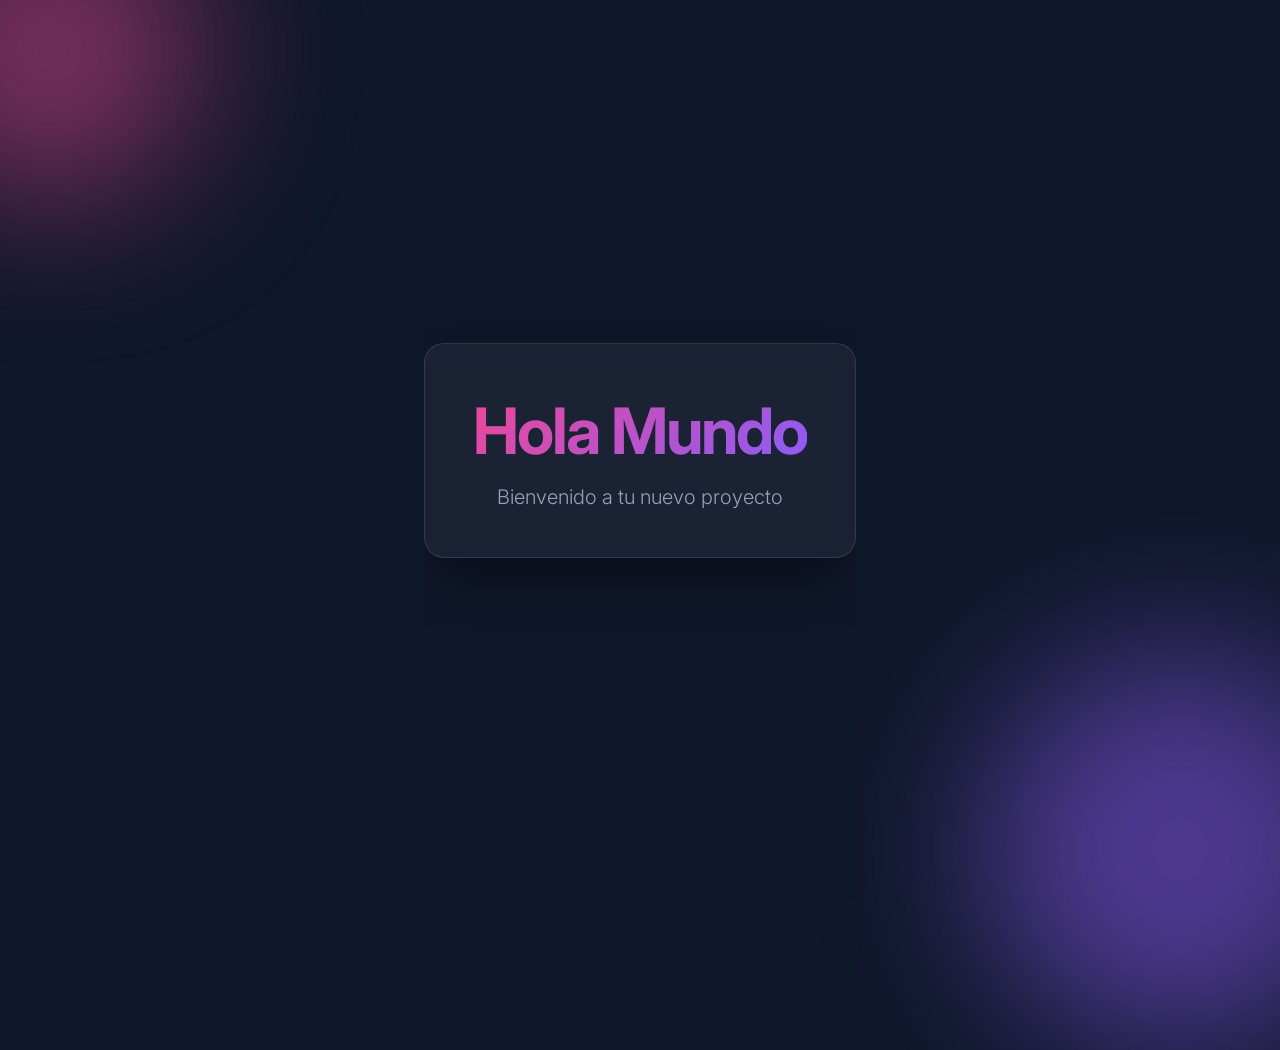
==== tercera clase/index.html @ 7e78baeb "feat: añadi un hola mundo con estilos" ====
<!DOCTYPE html>
<html lang="es">
<head>
    <meta charset="UTF-8">
    <meta name="viewport" content="width=device-width, initial-scale=1.0">
    <title>Hola Mundo</title>
    <style>
        :root {
            --bg-color: #0f172a;
            --text-color: #f8fafc;
            --accent-color: #3b82f6;
            --gradient-start: #ec4899;
            --gradient-end: #8b5cf6;
        }

        body, html {
            margin: 0;
            padding: 0;
            height: 100%;
            font-family: 'Inter', -apple-system, BlinkMacSystemFont, 'Segoe UI', Roboto, Helvetica, Arial, sans-serif;
            background-color: var(--bg-color);
            color: var(--text-color);
            display: flex;
            justify-content: center;
            align-items: center;
            overflow: hidden;
        }

        .container {
            text-align: center;
            padding: 3rem;
            background: rgba(255, 255, 255, 0.05);
            backdrop-filter: blur(10px);
            -webkit-backdrop-filter: blur(10px);
            border-radius: 20px;
            border: 1px solid rgba(255, 255, 255, 0.1);
            box-shadow: 0 25px 50px -12px rgba(0, 0, 0, 0.5);
            transform: translateY(0);
            animation: float 6s ease-in-out infinite;
        }

        h1 {
            font-size: 4rem;
            margin: 0 0 1rem 0;
            background: linear-gradient(135deg, var(--gradient-start), var(--gradient-end));
            -webkit-background-clip: text;
            background-clip: text;
            -webkit-text-fill-color: transparent;
            text-fill-color: transparent;
            letter-spacing: -2px;
        }

        p {
            font-size: 1.25rem;
            color: #94a3b8;
            margin: 0;
            font-weight: 300;
        }

        @keyframes float {
            0% {
                transform: translateY(0px);
            }
            50% {
                transform: translateY(-20px);
            }
            100% {
                transform: translateY(0px);
            }
        }

        /* Subtle background decorations */
        .decoration {
            position: absolute;
            border-radius: 50%;
            filter: blur(80px);
            z-index: -1;
            opacity: 0.5;
            animation: pulse 10s ease-in-out infinite alternate;
        }

        .dec-1 {
            width: 300px;
            height: 300px;
            background: var(--gradient-start);
            top: -100px;
            left: -100px;
        }

        .dec-2 {
            width: 400px;
            height: 400px;
            background: var(--gradient-end);
            bottom: -150px;
            right: -100px;
        }

        @keyframes pulse {
            0% {
                opacity: 0.3;
                transform: scale(0.8);
            }
            100% {
                opacity: 0.7;
                transform: scale(1.2);
            }
        }
    </style>
    <link href="https://fonts.googleapis.com/css2?family=Inter:wght@300;400;700&display=swap" rel="stylesheet">
</head>
<body>
    <div class="decoration dec-1"></div>
    <div class="decoration dec-2"></div>
    
    <div class="container">
        <h1>Hola Mundo</h1>
        <p>Bienvenido a tu nuevo proyecto</p>
    </div>
</body>
</html>
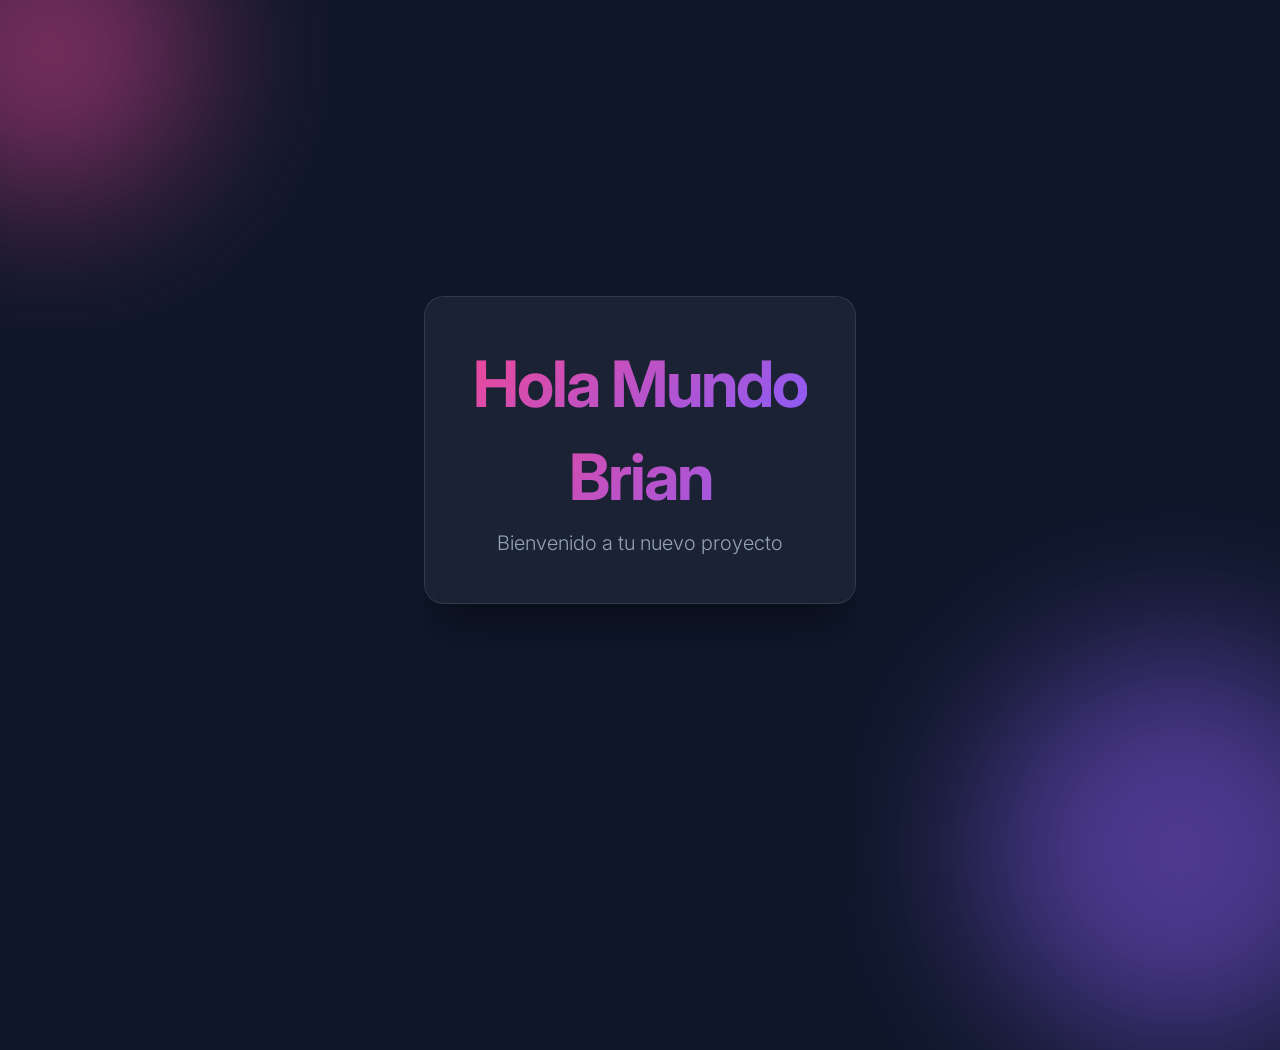
==== commit 8c8fe40e: "fix: añadi mi nombre "brian"" ====
--- a/tercera clase/index.html
+++ b/tercera clase/index.html
@@ -114,6 +114,7 @@
     
     <div class="container">
         <h1>Hola Mundo</h1>
+        <h1>Brian</h1>
         <p>Bienvenido a tu nuevo proyecto</p>
     </div>
 </body>
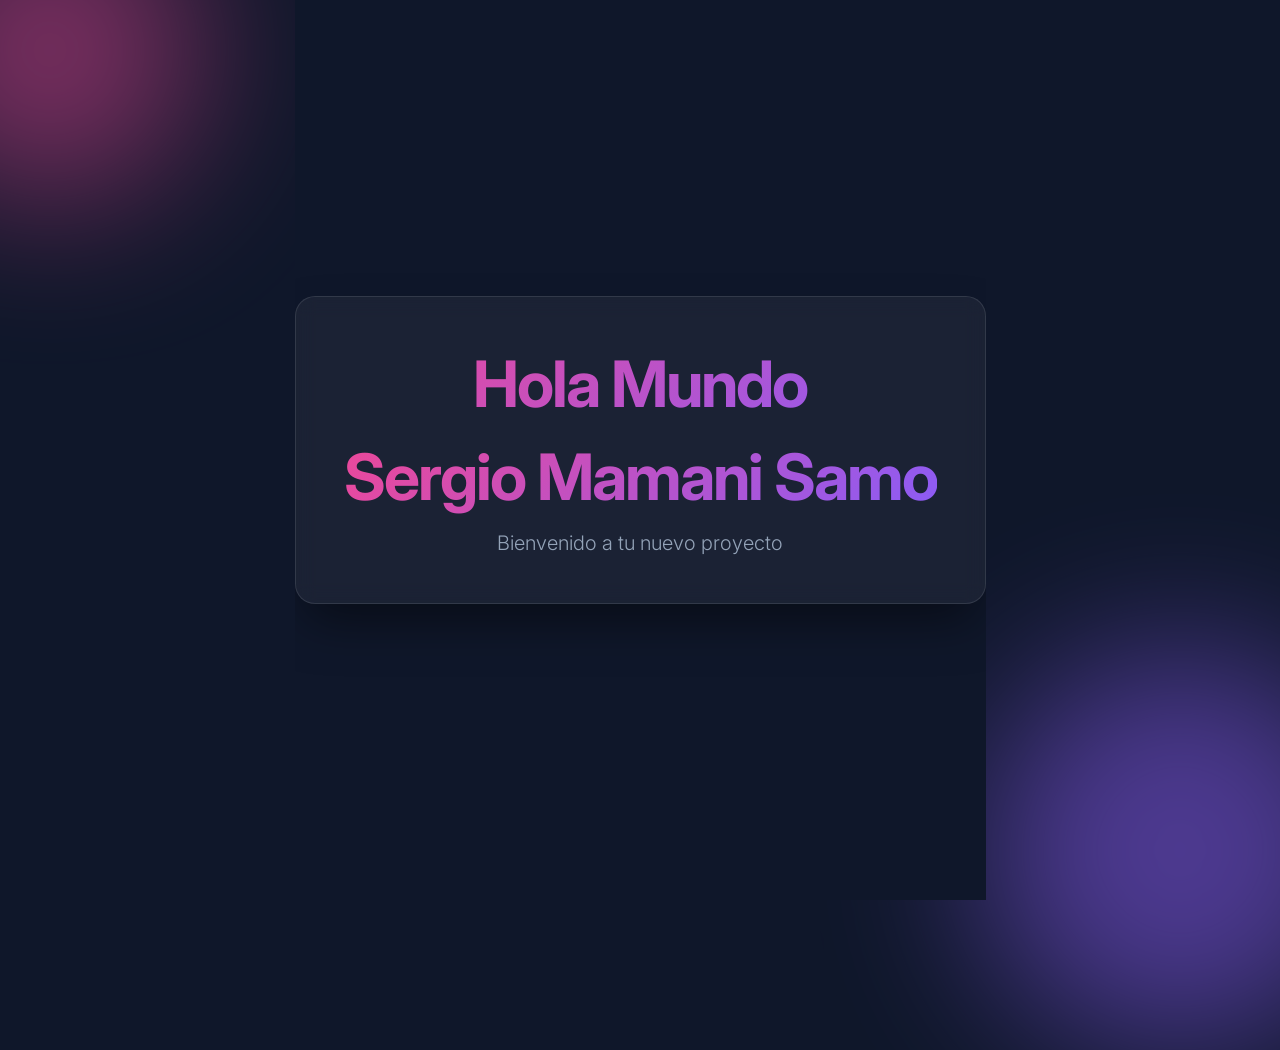
==== commit e29d6b15: "Merge pull request #12 from serghits/main fix: puse mi nombre" ====
--- a/tercera clase/index.html
+++ b/tercera clase/index.html
@@ -1,121 +1,137 @@
-<!DOCTYPE html>
+<!doctype html>
 <html lang="es">
-<head>
-    <meta charset="UTF-8">
-    <meta name="viewport" content="width=device-width, initial-scale=1.0">
+  <head>
+    <meta charset="UTF-8" />
+    <meta name="viewport" content="width=device-width, initial-scale=1.0" />
     <title>Hola Mundo</title>
     <style>
-        :root {
-            --bg-color: #0f172a;
-            --text-color: #f8fafc;
-            --accent-color: #3b82f6;
-            --gradient-start: #ec4899;
-            --gradient-end: #8b5cf6;
+      :root {
+        --bg-color: #0f172a;
+        --text-color: #f8fafc;
+        --accent-color: #3b82f6;
+        --gradient-start: #ec4899;
+        --gradient-end: #8b5cf6;
+      }
+
+      body,
+      html {
+        margin: 0;
+        padding: 0;
+        height: 100%;
+        font-family:
+          "Inter",
+          -apple-system,
+          BlinkMacSystemFont,
+          "Segoe UI",
+          Roboto,
+          Helvetica,
+          Arial,
+          sans-serif;
+        background-color: var(--bg-color);
+        color: var(--text-color);
+        display: flex;
+        justify-content: center;
+        align-items: center;
+        overflow: hidden;
+      }
+
+      .container {
+        text-align: center;
+        padding: 3rem;
+        background: rgba(255, 255, 255, 0.05);
+        backdrop-filter: blur(10px);
+        -webkit-backdrop-filter: blur(10px);
+        border-radius: 20px;
+        border: 1px solid rgba(255, 255, 255, 0.1);
+        box-shadow: 0 25px 50px -12px rgba(0, 0, 0, 0.5);
+        transform: translateY(0);
+        animation: float 6s ease-in-out infinite;
+      }
+
+      h1 {
+        font-size: 4rem;
+        margin: 0 0 1rem 0;
+        background: linear-gradient(
+          135deg,
+          var(--gradient-start),
+          var(--gradient-end)
+        );
+        -webkit-background-clip: text;
+        background-clip: text;
+        -webkit-text-fill-color: transparent;
+        text-fill-color: transparent;
+        letter-spacing: -2px;
+      }
+
+      p {
+        font-size: 1.25rem;
+        color: #94a3b8;
+        margin: 0;
+        font-weight: 300;
+      }
+
+      @keyframes float {
+        0% {
+          transform: translateY(0px);
         }
+        50% {
+          transform: translateY(-20px);
+        }
+        100% {
+          transform: translateY(0px);
+        }
+      }
 
-        body, html {
-            margin: 0;
-            padding: 0;
-            height: 100%;
-            font-family: 'Inter', -apple-system, BlinkMacSystemFont, 'Segoe UI', Roboto, Helvetica, Arial, sans-serif;
-            background-color: var(--bg-color);
-            color: var(--text-color);
-            display: flex;
-            justify-content: center;
-            align-items: center;
-            overflow: hidden;
+      /* Subtle background decorations */
+      .decoration {
+        position: absolute;
+        border-radius: 50%;
+        filter: blur(80px);
+        z-index: -1;
+        opacity: 0.5;
+        animation: pulse 10s ease-in-out infinite alternate;
+      }
+
+      .dec-1 {
+        width: 300px;
+        height: 300px;
+        background: var(--gradient-start);
+        top: -100px;
+        left: -100px;
+      }
+
+      .dec-2 {
+        width: 400px;
+        height: 400px;
+        background: var(--gradient-end);
+        bottom: -150px;
+        right: -100px;
+      }
+
+      @keyframes pulse {
+        0% {
+          opacity: 0.3;
+          transform: scale(0.8);
         }
-
-        .container {
-            text-align: center;
-            padding: 3rem;
-            background: rgba(255, 255, 255, 0.05);
-            backdrop-filter: blur(10px);
-            -webkit-backdrop-filter: blur(10px);
-            border-radius: 20px;
-            border: 1px solid rgba(255, 255, 255, 0.1);
-            box-shadow: 0 25px 50px -12px rgba(0, 0, 0, 0.5);
-            transform: translateY(0);
-            animation: float 6s ease-in-out infinite;
+        100% {
+          opacity: 0.7;
+          transform: scale(1.2);
         }
-
-        h1 {
-            font-size: 4rem;
-            margin: 0 0 1rem 0;
-            background: linear-gradient(135deg, var(--gradient-start), var(--gradient-end));
-            -webkit-background-clip: text;
-            background-clip: text;
-            -webkit-text-fill-color: transparent;
-            text-fill-color: transparent;
-            letter-spacing: -2px;
-        }
-
-        p {
-            font-size: 1.25rem;
-            color: #94a3b8;
-            margin: 0;
-            font-weight: 300;
-        }
-
-        @keyframes float {
-            0% {
-                transform: translateY(0px);
-            }
-            50% {
-                transform: translateY(-20px);
-            }
-            100% {
-                transform: translateY(0px);
-            }
-        }
-
-        /* Subtle background decorations */
-        .decoration {
-            position: absolute;
-            border-radius: 50%;
-            filter: blur(80px);
-            z-index: -1;
-            opacity: 0.5;
-            animation: pulse 10s ease-in-out infinite alternate;
-        }
-
-        .dec-1 {
-            width: 300px;
-            height: 300px;
-            background: var(--gradient-start);
-            top: -100px;
-            left: -100px;
-        }
-
-        .dec-2 {
-            width: 400px;
-            height: 400px;
-            background: var(--gradient-end);
-            bottom: -150px;
-            right: -100px;
-        }
-
-        @keyframes pulse {
-            0% {
-                opacity: 0.3;
-                transform: scale(0.8);
-            }
-            100% {
-                opacity: 0.7;
-                transform: scale(1.2);
-            }
-        }
+      }
     </style>
-    <link href="https://fonts.googleapis.com/css2?family=Inter:wght@300;400;700&display=swap" rel="stylesheet">
-</head>
-<body>
+    <link
+      href="https://fonts.googleapis.com/css2?family=Inter:wght@300;400;700&display=swap"
+      rel="stylesheet"
+    />
+  </head>
+  <body>
     <div class="decoration dec-1"></div>
     <div class="decoration dec-2"></div>
-    
+
     <div class="container">
-        <h1>Hola Mundo</h1>
-        <h1>Brian</h1>
-        <p>Bienvenido a tu nuevo proyecto</p>
+      <h1>Hola Mundo</h1>
+      <h1>Sergio Mamani Samo</h1>
+      <p>Bienvenido a tu nuevo proyecto</p>
     </div>
-</body>
+  </body>
 </html>
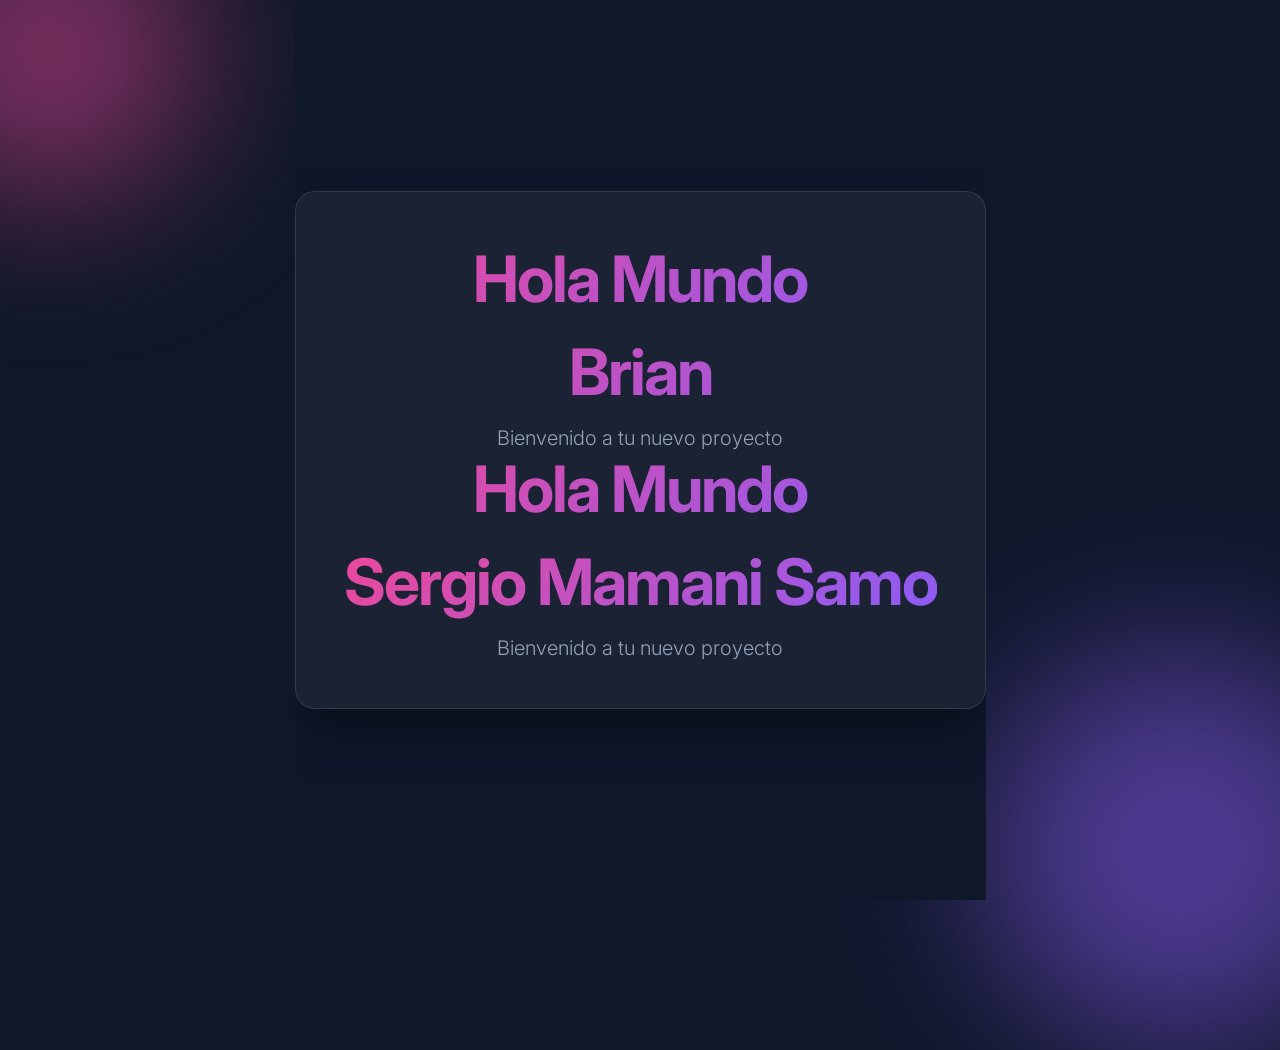
==== commit 289cbf36: "Merge pull request #13 from specia1Week/main fix: añadi mi nombre "brian"" ====
--- a/tercera clase/index.html
+++ b/tercera clase/index.html
@@ -129,6 +129,9 @@
     <div class="decoration dec-2"></div>
 
     <div class="container">
+        <h1>Hola Mundo</h1>
+        <h1>Brian</h1>
+        <p>Bienvenido a tu nuevo proyecto</p>
       <h1>Hola Mundo</h1>
       <h1>Sergio Mamani Samo</h1>
       <p>Bienvenido a tu nuevo proyecto</p>
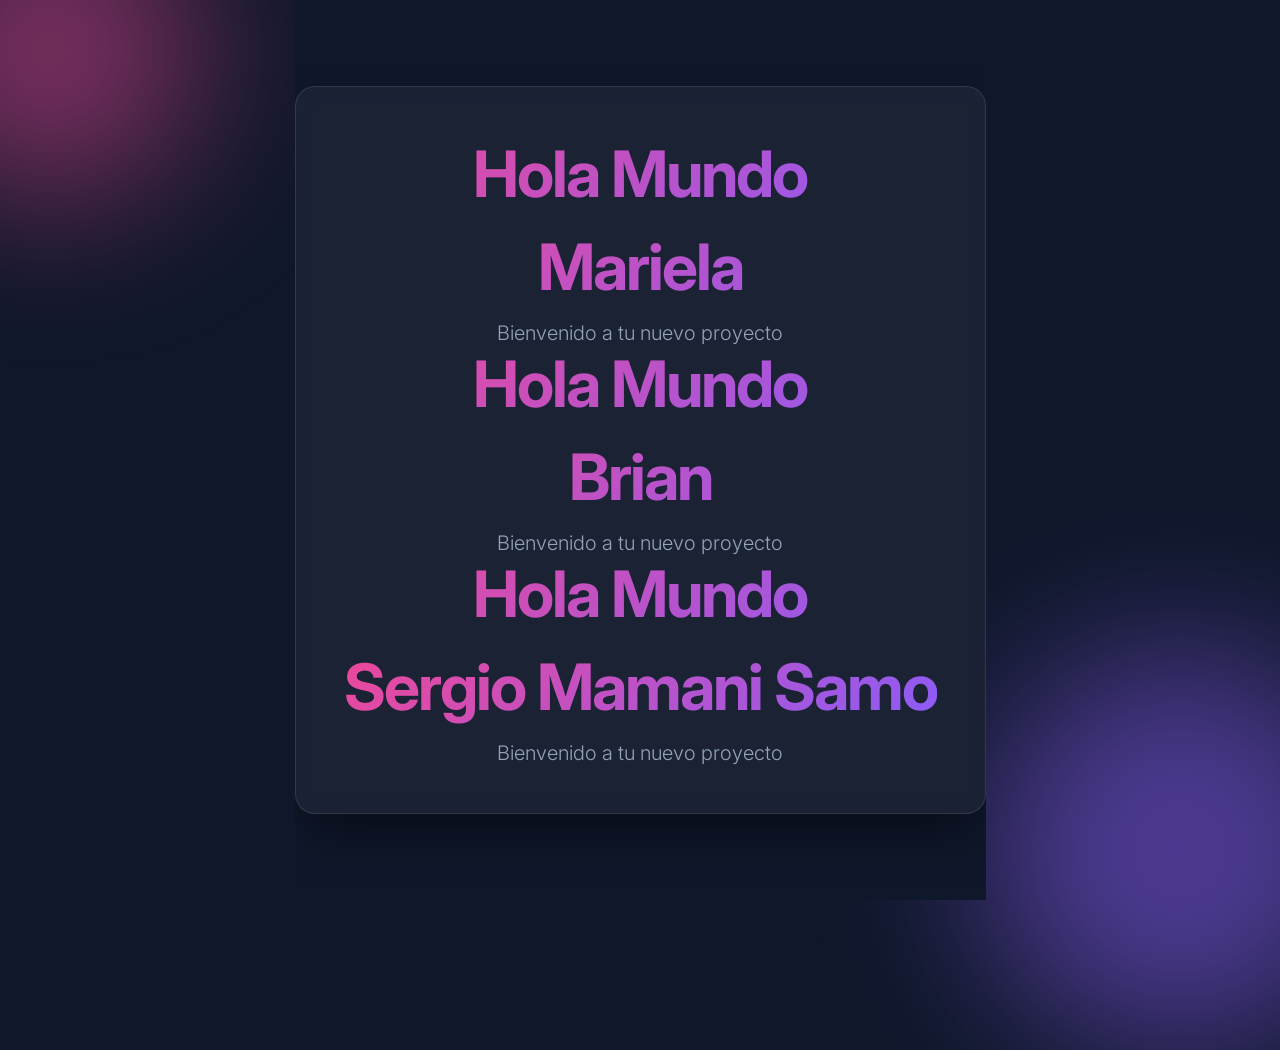
==== commit 9261af88: "fix: añadi mi nombre (Mariela)" ====
--- a/tercera clase/index.html
+++ b/tercera clase/index.html
@@ -129,6 +129,9 @@
     <div class="decoration dec-2"></div>
 
     <div class="container">
+      <h1>Hola Mundo</h1>
+      <h1>Mariela</h1>
+      <p>Bienvenido a tu nuevo proyecto</p>
         <h1>Hola Mundo</h1>
         <h1>Brian</h1>
         <p>Bienvenido a tu nuevo proyecto</p>
